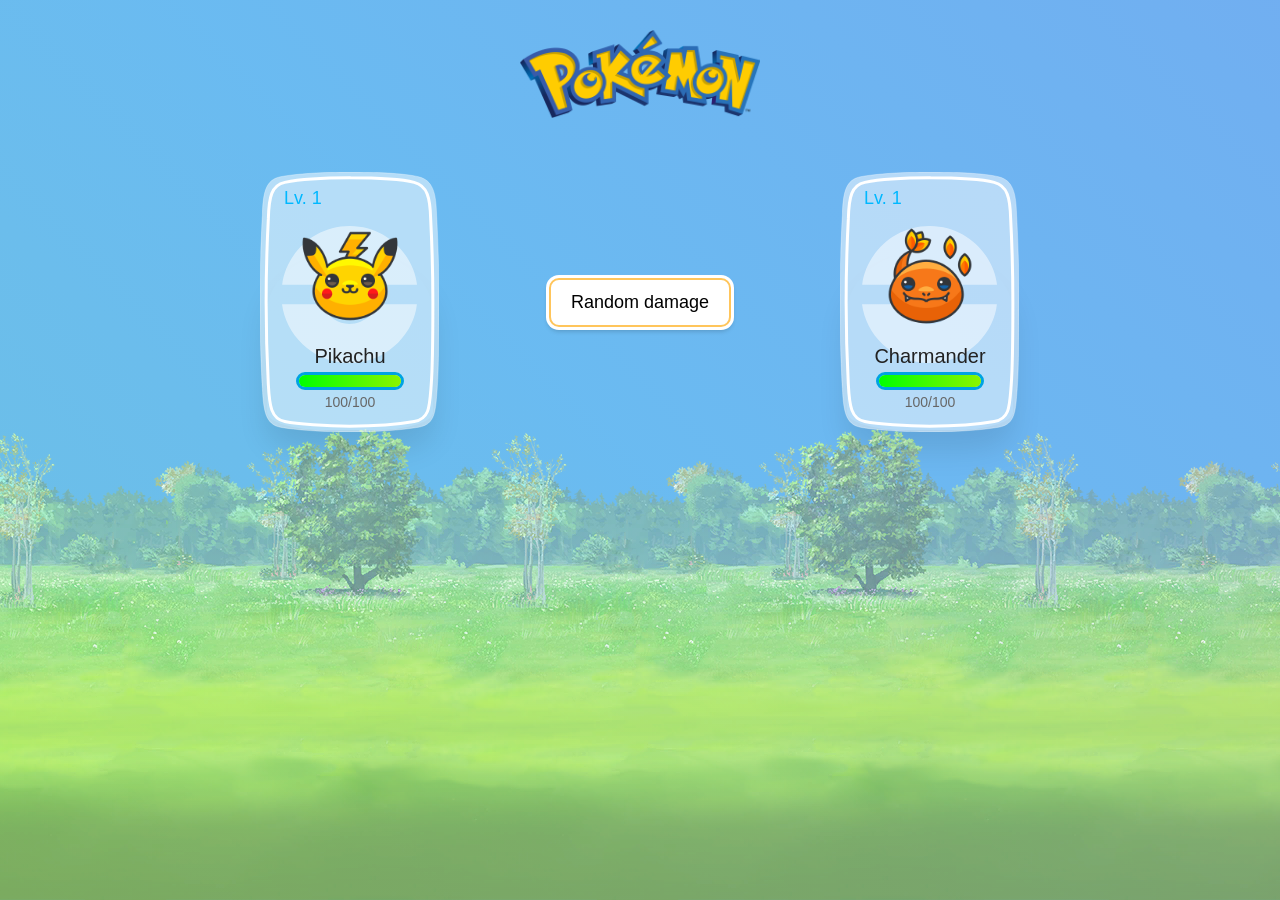
==== index.html @ 36855954 "- added icons" ====
<!DOCTYPE html>
<html lang="en">
<head>
    <meta charset="UTF-8">
    <meta name="viewport"
          content="width=device-width, user-scalable=no, initial-scale=1.0, maximum-scale=1.0, minimum-scale=1.0">
    <meta http-equiv="X-UA-Compatible" content="ie=edge">
    <title>Pokemon Fight</title>
    <link rel="stylesheet" href="style.css">
</head>
<body>
<div class="body">
    <header>
        <img class="logo"
             title="Reset Game"
             src="./assets/Pokemon_logo.png"
             alt="Pokemon">
    </header>
    <div class="playground">

        <div class="pokemon character">
            <span class="lvl">Lv. 1</span>
            <img src="assets/person/pikachu_icon.png" class="sprite">
            <div class="details">
                <h2 class="name" id="name-character">
                    Pikachu
                </h2>
                <div class="hp">
                    <div class="bar">
                        <div class="health" id="progressbar-character" style="width: 100%;"></div>
                    </div>
                    <span class="text" id="health-character">100 / 100</span>
                </div>
            </div>
        </div>

        <div class="control bounce-2">
            <button class="button" id="btn-kick">
                Random damage
            </button>
        </div>

        <div class="none bounce-2" id="kick-bonus">
            <button class="button" id="btn-kick-bonus">
                Bonus strike
            </button>
        </div>

        <div class="pokemon enemy">
            <span class="lvl">Lv. 1</span>
            <img src="assets/person/charmander_icon.png" class="sprite">
            <div class="details">
                <h2 class="name" id="name-enemy">
                    Charmander
                </h2>
                <div class="hp">
                    <div class="bar">
                        <div class="health" id="progressbar-enemy" style="width: 100%;"></div>
                    </div>
                    <span class="text" id="health-enemy">100 / 100</span>
                </div>
            </div>
        </div>

    </div>
</div>
<div class="alert" id="textBox">
    <span id="textFight"></span>
</div>
<div class="catch_screen"></div>

<script src="main.js"></script>
</body>
</html>
---- style.css ----
* {
    box-sizing: border-box;
}

html, body {
    padding: 0;
    margin: 0;
}

body {
    color: black;
    position: relative;
    background: red;
    background: linear-gradient(45deg, #d2ffde, #ceefff, #ded1ff);
    background-size: cover;
    background-repeat: no-repeat;
    padding: 0;
    font-family: "Heebo", sans-serif;
    background: url(./assets/Parkscene_Background.png) center bottom repeat-x, url(./assets/SkyDay.png) center top / cover;
    text-align: center;
    user-select: none;
}

.catch_screen {
    width: 100vw;
    height: 100vh;
    background: linear-gradient(45deg, #d2ffde, #ceefff, #ded1ff);
    position: fixed;
    z-index: 0;
    top: 0;
    bottom: 0;
    left: 0;
    right: 0;
    opacity: .4;
}

.control {
    width: 320px;
    height: 260px;
    position: relative;
    margin: 20px;
    display: flex;
    justify-content: center;
    align-items: center;

}

.none {
	width: 0px;
	visibility: hidden;
}

.alert {
	padding: 0px;
	background-color: #5074ad;
	color: white;
	opacity: 0;
	transition: opacity 0.6s;
	margin-bottom: 15px;
}

.bounce-2 {
    animation-name: bounce-2;
    animation-timing-function: ease;
    animation-duration: 1s;
    animation-iteration-count: infinite;
}

.playground {
    max-width: 1024px;
    display: flex;
    justify-content: center;
    margin: 30px auto;
}

.arrow {
    position: absolute;
    left: 0;
    top: 50%;
    width: 36px;
    height: 36px;
    -webkit-animation: boing 0.8s ease infinite;
    animation: boing 0.8s ease infinite;
    -webkit-transform-origin: right center;
    transform-origin: right center;
    pointer-events: none;
}

.arrow svg {
    position: absolute;
    width: 36px;
    left: 0;
    top: 0;
    -webkit-filter: drop-shadow(0px 2px 3px rgba(0, 0, 0, 0.4));
    filter: drop-shadow(0px 2px 3px rgba(0, 0, 0, 0.4));
    -webkit-animation: smoosh 0.7s ease infinite;
    animation: smoosh 0.7s ease infinite;
}

.pokes {
    display: -webkit-box;
    display: flex;
    -webkit-box-flex: wrap;
    flex: wrap;
    width: 100%;
    -webkit-box-pack: center;
    justify-content: center;
    margin-bottom: 30px;
}

.pokemon {
    text-align: center;
    position: relative;
    width: 180px;
    height: 260px;
    min-width: 150px;
    margin: 20px;
    background-image: url(./assets/card.svg);
    background-repeat: no-repeat;
    background-size: contain;
}

.pokemon::before {
    content: "";
    display: block;
    position: absolute;
    opacity: 0.5;
    transition: all 0.5s ease;
    width: 76%;
    height: 53%;
    left: 12%;
    top: 47%;
    transform: translateY(-50%);
    background-image: url(./assets/pockeball.svg);
    background-repeat: no-repeat;
    background-size: contain;
}
.pokemon * {
    vertical-align: middle;
}
.pokemon .card {
    max-width: 100%;
}
.pokemon label {
    position: absolute;
    left: 10px;
    right: 10px;
    top: 10px;
    bottom: 10px;
    z-index: 1;
    cursor: pointer;
}
.pokemon .radio {
    position: absolute;
    opacity: 0;
}
.pokemon .lvl {
    color: #00b8ff;
    position: absolute;
    left: 24px;
    top: 16px;
    font-weight: 400;
    font-size: 18px;
}
.pokemon .sex {
    position: absolute;
    right: 32px;
    top: 18px;
}
.pokemon .sex .icon {
    width: 18px;
}
.pokemon .sex .icon.female {
    -webkit-transform: rotate(-45deg);
    transform: rotate(-45deg);
}
.pokemon .sprite {
    position: absolute;
    top: 40%;
    left: 50%;
    -webkit-transform: translate(-50%, -50%);
    transform: translate(-50%, -50%);
    max-width: 100px;
}
.pokemon .details {
    position: absolute;
    top: 65%;
    left: 0;
    right: 0;
}
.pokemon .details .name {
    font-size: 20px;
    font-weight: 400;
    color: #222;
    margin: 4px 0;
    display: inline-block;
}
.pokemon .details .hp {
    width: 60%;
    margin: auto;
}
.pokemon .details .hp .text {
    color: #666;
    display: inline-block;
    padding-top: 4px;
    font-size: 14px;
}
.pokemon .details .hp .bar {
    border-radius: 50px;
    background: #073fa7;
    border: 3.5px solid #00a3e2;
    height: 18px;
    overflow: hidden;
}
.pokemon .details .hp .bar .health {
    width: 50%;
    height: 100%;
    background: -webkit-gradient(linear, left top, right top, from(lime), to(#8bf500));
    background: linear-gradient(to right, lime, #8bf500);
}
.pokemon .details .hp .bar .health.low {
    background: -webkit-gradient(linear, left top, right top, from(#ffcc00), to(#f1f500));
    background: linear-gradient(to right, #ffcc00, #f1f500);
}
.pokemon .details .hp .bar .health.critical {
    background: -webkit-gradient(linear, left top, right top, from(#d20000), to(#f51700));
    background: linear-gradient(to right, #d20000, #f51700);
}
.pokemon .pokeball {
    position: absolute;
    fill: white;
    opacity: 0.5;
    -webkit-transition: all 0.5s ease;
    transition: all 0.5s ease;
    width: 76%;
    left: 12%;
    top: 47%;
    -webkit-transform: translateY(-50%);
    transform: translateY(-50%);
}
.pokemon .cell {
    -webkit-transition: all 0.2s ease;
    transition: all 0.2s ease;
}
.pokemon .cell .bg {
    stroke: rgba(255, 255, 255, 0.5);
    fill: rgba(255, 255, 255, 0.5);
    -webkit-transition: all 1.15s ease;
    transition: all 1.15s ease;
}
.pokemon .cell .stroke {
    stroke: white;
    stroke-width: 4px;
}
.pokemon:after {
    content: "";
    display: block;
    position: absolute;
    left: 7px;
    right: 7px;
    bottom: 2px;
    height: 180px;
    border-radius: 100% 100% 70% 70% / 70% 70% 20% 20%;
    background: transparent;
    box-shadow: 0 20px 30px rgba(0, 0, 0, 0.1);
    -webkit-transition: all 0.2s ease;
    transition: all 0.2s ease;
    z-index: -2;
}
.pokemon.selected:after {
    box-shadow: 0 20px 30px rgba(0, 0, 0, 0.5);
}
.pokemon.selected .cell {
    -webkit-filter: drop-shadow(0px 2px 6px white);
    filter: drop-shadow(0px 2px 6px white);
    -webkit-transform: scale(1.02);
    transform: scale(1.02);
}
.pokemon.selected .cell .bg {
    fill: rgba(255, 246, 146, 0.9);
    fill: url(#bg-gradient-selected) !important;
}
.pokemon.selected .pokeball {
    opacity: 0.8;
}
.pokemon.selected .sprite {
    -webkit-animation: bounce 0.8s ease infinite;
    animation: bounce 0.8s ease infinite;
}

.button {
    position: relative;
    background: white;
    border: 2px solid #ffc55b;
    border-radius: 10px;
    min-height: 30px;
    vertical-align: middle;
    padding: 12px 20px;
    outline: none !important;
    cursor: pointer;
    font-size: 18px;
}
.button:after {
    content: "";
    position: absolute;
    left: -5px;
    right: -5px;
    top: -5px;
    bottom: -5px;
    background: white;
    border-radius: 13px;
    z-index: -1;
    box-shadow: 0 3px 5px -2px rgba(0, 0, 0, 0.2);
}
.button:hover {
    background: -webkit-gradient(linear, left top, left bottom, from(#ffd78e), to(#ffc55b));
    background: linear-gradient(to bottom, #ffd78e, #ffc55b);
    border-color: white;
}
.button:hover:after {
    background: -webkit-gradient(linear, left top, left bottom, from(#ffd78e), to(#ffc55b));
    background: linear-gradient(to bottom, #ffd78e, #ffc55b);
    box-shadow: 0 0 5px 2px white, 0 0 15px #ffe9c1, 0 3px 5px -2px rgba(0, 0, 0, 0.2);
}

.candy {
    display: block;
    position: absolute;
    top: 52%;
    left: 55%;
    height: 12px;
    width: 12px;
    -webkit-transform: scale(1);
    transform: scale(1);
    margin: 12px;
}
.candy.mighty {
    -webkit-filter: hue-rotate(300deg) saturate(2.2);
    filter: hue-rotate(300deg) saturate(2.2);
}
.candy.smart {
    -webkit-filter: hue-rotate(200deg) saturate(1) brightness(0.65) contrast(3);
    filter: hue-rotate(200deg) saturate(1) brightness(0.65) contrast(3);
}
.candy.tough {
    -webkit-filter: hue-rotate(170deg) saturate(1) brightness(0.65) contrast(3.1);
    filter: hue-rotate(170deg) saturate(1) brightness(0.65) contrast(3.1);
}
.candy.courage {
    -webkit-filter: hue-rotate(40deg) saturate(1) brightness(0.8) contrast(2);
    filter: hue-rotate(40deg) saturate(1) brightness(0.8) contrast(2);
}
.candy.quick {
    -webkit-filter: hue-rotate(140deg) saturate(1) brightness(0.8) contrast(1.8);
    filter: hue-rotate(140deg) saturate(1) brightness(0.8) contrast(1.8);
}
.candy:after {
    content: "";
    display: block;
    height: 1px;
    width: 1px;
    box-shadow: 0px 5px #000000, 0px 6px #000000, 0px 7px #000000, 1px 8px #000000, 3px 9px #000000, 2px 9px #000000, 4px 10px #000000, 5px 10px #000000, 6px 11px #000000, 7px 11px #000000, 8px 11px #000000, 9px 10px #000000, 10px 9px #000000, 10px 8px #000000, 10px 7px #000000, 10px 6px #000000, 10px 5px #000000, 10px 4px #000000, 10px 3px #000000, 9px 2px #000000, 8px 1px #000000, 7px 1px #000000, 6px 1px #000000, 5px 2px #000000, 4px 2px #000000, 3px 3px #000000, 2px 3px #000000, 1px 4px #000000, 8px 2px #ffffff, 7px 2px #ffffff, 6px 3px #ffffff, 7px 3px #ffffff, 8px 3px #ffffff, 9px 3px #ffffff, 8px 4px #ffffff, 6px 2px #fff69c, 5px 3px #fff69c, 4px 3px #fff69c, 4px 4px #fff69c, 2px 4px #fff69c, 3px 5px #fff69c, 6px 4px #fff69c, 9px 5px #fff69c, 9px 7px #fff69c, 6px 8px #fff69c, 3px 4px #fff6e6, 2px 5px #fff6e6, 3px 6px #fff6e6, 7px 4px #fff6e6, 9px 4px #fff6e6, 7px 8px #fff6e6, 8px 8px #ffffff, 8px 10px #dea410, 7px 10px #dea410, 6px 10px #dea410, 9px 9px #dea410, 8px 9px #dea410, 7px 9px #dea410, 6px 9px #dea410, 5px 9px #dea410, 4px 9px #dea410, 4px 8px #dea410, 3px 8px #dea410, 2px 8px #dea410, 2px 7px #dea410, 1px 7px #dea410, 1px 6px #dea410, 1px 5px #eec529, 2px 6px #eec529, 3px 7px #eec529, 5px 8px #eec529, 9px 8px #eec529, 7px 6px #f6de41, 8px 6px #f6de41, 8px 7px #f6de41, 7px 7px #f6de41, 7px 5px #f6de41, 6px 5px #f6de41, 5px 5px #f6de41, 6px 6px #f6de41, 5px 4px #ffe65a, 4px 5px #ffe65a, 8px 5px #ffe65a, 9px 6px #ffe65a, 4px 6px #ffe65a, 5px 6px #ffe65a, 5px 7px #ffe65a, 6px 7px #ffe65a, 4px 7px #fff69c;
}

.heart {
    width: 18px;
    height: 18px;
    display: block;
    position: absolute;
    top: 54%;
    left: 39%;
    -webkit-animation: float 1s ease infinite;
    animation: float 1s ease infinite;
}
.heart:after {
    content: "";
    width: 1px;
    height: 1px;
    display: block;
    box-shadow: 8px 15px #000000, 9px 15px #000000, 10px 14px #000000, 11px 13px #000000, 12px 12px #000000, 13px 11px #000000, 14px 10px #000000, 15px 9px #000000, 15px 8px #000000, 15px 7px #000000, 15px 6px #000000, 14px 4px #000000, 12px 3px #000000, 11px 3px #000000, 9px 5px #000000, 8px 5px #000000, 7px 14px #000000, 6px 13px #000000, 5px 12px #000000, 4px 11px #000000, 3px 10px #000000, 2px 9px #000000, 2px 8px #000000, 2px 7px #000000, 2px 6px #000000, 3px 4px #000000, 5px 3px #000000, 6px 3px #000000, 8px 14px #a53367, 9px 14px #a53367, 10px 13px #a53367, 11px 12px #a53367, 12px 11px #a53367, 13px 10px #a53367, 14px 9px #a53367, 14px 5px #a53367, 13px 4px #a53367, 3px 5px #a53367, 4px 4px #a53367, 7px 13px #a53367, 6px 12px #a53367, 5px 11px #a53367, 4px 10px #a53367, 3px 9px #a53367, 3px 6px #a53367, 14px 6px #a53367, 10px 4px #a53367, 7px 4px #a53367, 6px 4px #a53367, 11px 4px #a53367, 7px 5px #a53367, 10px 5px #a53367, 8px 6px #a53367, 9px 6px #a53367, 3px 7px #eb86ae, 3px 8px #eb86ae, 5px 4px #eb86ae, 12px 4px #eb86ae, 14px 7px #eb86ae, 14px 8px #eb86ae, 8px 13px #eb86ae, 9px 13px #eb86ae, 7px 12px #eb86ae, 4px 9px #eb86ae, 13px 9px #eb86ae, 12px 10px #eb86ae, 10px 12px #eb86ae, 5px 10px #eb86ae, 4px 5px #eb86ae, 13px 5px #eb86ae, 5px 6px #ffffff, 6px 6px #ffffff, 5px 7px #ffffff, 11px 6px #ffffff, 6px 7px #feccf1, 5px 8px #feccf1, 4px 6px #feccf1, 5px 5px #feccf1, 11px 7px #feccf1, 9px 8px #ffc6f8, 8px 8px #ffc6f8, 8px 9px #ffc6f8, 9px 9px #ffc6f8, 7px 9px #f2d2f9, 6px 8px #f2d2f9, 7px 8px #f2d2f9, 13px 8px #ffa5da, 12px 9px #ffa5da, 11px 10px #ffa5da, 11px 11px #ffa5da, 10px 11px #ffa5da, 9px 12px #ffa5da, 8px 12px #ffa5da, 13px 7px #ffa5da, 13px 6px #ffa5da, 12px 5px #ffa5da, 4px 7px #ffa5da, 4px 8px #ffa5da, 5px 9px #ffa5da, 6px 10px #ffa5da, 6px 11px #ffa5da, 7px 11px #ffa5da, 12px 7px #ffd2f2, 12px 8px #ffd2f2, 11px 9px #ffd2f2, 10px 10px #ffd2f2, 9px 11px #ffd2f2, 8px 11px #ffd2f2, 6px 9px #ffd2f2, 7px 10px #ffd2f2, 8px 10px #ffd2f2, 9px 10px #ffd2f2, 10px 9px #ffd2f2, 11px 8px #ffd2f2, 10px 8px #ffd2f2, 10px 7px #ffd2f2, 12px 6px #ffc6f8, 7px 7px #ffc6f8, 8px 7px #ff87c2, 9px 7px #ff87c2, 10px 6px #ff87c2, 11px 5px #ff87c2, 7px 6px #ff87c2, 6px 5px #ff87c2, 2px 4px #f2d2f9, 3px 3px #f2d2f9, 5px 2px #f2d2f9, 6px 2px #f2d2f9, 11px 2px #f2d2f9, 12px 2px #f2d2f9, 14px 3px #f2d2f9, 15px 4px #f2d2f9, 2px 10px #eb86ae, 3px 11px #eb86ae, 4px 12px #eb86ae, 5px 13px #eb86ae, 6px 14px #eb86ae, 11px 14px #eb86ae, 12px 13px #eb86ae, 13px 12px #eb86ae, 14px 11px #eb86ae, 15px 10px #eb86ae, 16px 7px #eb86ae, 16px 8px #eb86ae, 15px 5px #eb86ae, 13px 3px #eb86ae, 10px 3px #eb86ae, 9px 4px #eb86ae, 7px 3px #eb86ae, 8px 4px #eb86ae, 4px 3px #eb86ae, 2px 5px #eb86ae, 1px 7px #eb86ae, 1px 8px #eb86ae, 1px 6px #f2d2f9, 1px 9px #f2d2f9, 6px 15px #f2d2f9, 5px 14px #f2d2f9, 4px 13px #f2d2f9, 3px 12px #f2d2f9, 2px 11px #f2d2f9, 4px 2px #f2d2f9, 8px 3px #f2d2f9, 9px 3px #f2d2f9, 13px 2px #f2d2f9, 11px 15px #f2d2f9, 12px 14px #f2d2f9, 13px 13px #f2d2f9, 14px 12px #f2d2f9, 15px 11px #f2d2f9, 16px 9px #f2d2f9, 16px 6px #f2d2f9, 1px 10px #ffc6f8, 16px 10px #ffc6f8, 16px 5px #ffc6f8, 1px 5px #ffc6f8, 7px 2px #ffc6f8, 10px 2px #ffc6f8, 7px 15px #a53367, 10px 15px #a53367, 7px 16px #f2d2f9, 10px 16px #f2d2f9, 8px 16px #ffa5da, 9px 16px #ffa5da;
}

@-webkit-keyframes boing {
    0%,
    100% {
        -webkit-transform: translateY(-50%) translateX(-90%) scaleX(1) scaleY(1);
        transform: translateY(-50%) translateX(-90%) scaleX(1) scaleY(1);
    }
    50% {
        -webkit-transform: translateY(-50%) translateX(-60%) scaleX(0.95) scaleY(1.1);
        transform: translateY(-50%) translateX(-60%) scaleX(0.95) scaleY(1.1);
    }
}

@keyframes boing {
    0%,
    100% {
        -webkit-transform: translateY(-50%) translateX(-90%) scaleX(1) scaleY(1);
        transform: translateY(-50%) translateX(-90%) scaleX(1) scaleY(1);
    }
    50% {
        -webkit-transform: translateY(-50%) translateX(-60%) scaleX(0.95) scaleY(1.1);
        transform: translateY(-50%) translateX(-60%) scaleX(0.95) scaleY(1.1);
    }
}
@-webkit-keyframes bounce {
    0%,
    100% {
        -webkit-transform: translateY(-50%) translateX(-50%) scaleX(1) scaleY(1);
        transform: translateY(-50%) translateX(-50%) scaleX(1) scaleY(1);
    }
    50% {
        -webkit-transform: translateY(-60%) translateX(-50%) scaleX(0.95) scaleY(1.03);
        transform: translateY(-60%) translateX(-50%) scaleX(0.95) scaleY(1.03);
    }
}
@keyframes bounce {
    0%,
    100% {
        -webkit-transform: translateY(-50%) translateX(-50%) scaleX(1) scaleY(1);
        transform: translateY(-50%) translateX(-50%) scaleX(1) scaleY(1);
    }
    50% {
        -webkit-transform: translateY(-60%) translateX(-50%) scaleX(0.95) scaleY(1.03);
        transform: translateY(-60%) translateX(-50%) scaleX(0.95) scaleY(1.03);
    }
}
@keyframes bounce-2 {
    0%   { transform: translateY(0); }
    50%  { transform: translateY(-15px); }
    100% { transform: translateY(0); }
}
@-webkit-keyframes float {
    0%,
    100% {
        -webkit-transform: translateY(-50%) translateX(-50%);
        transform: translateY(-50%) translateX(-50%);
    }
    50% {
        -webkit-transform: translateY(-57%) translateX(-50%);
        transform: translateY(-57%) translateX(-50%);
    }
}
@keyframes float {
    0%,
    100% {
        -webkit-transform: translateY(-50%) translateX(-50%);
        transform: translateY(-50%) translateX(-50%);
    }
    50% {
        -webkit-transform: translateY(-57%) translateX(-50%);
        transform: translateY(-57%) translateX(-50%);
    }
}
body,
html {
    min-height: 100%;
    text-align: center;
}

h1 {
    display: inline-block;
    font-size: 60px;
    margin: 10px;
    color: #805cff;
    font-weight: 900;
}

.logo {
    max-width: 240px;
    margin: 30px 20px 0;
}

.body {
    position: relative;
    z-index: 1;
}


.wrap {
    display: flex;
    margin: 0 auto;
    justify-content: center;
}

.row {
    margin-bottom: 12px;
}
.column {
    display: flex;
}
.action {
    display: flex;
    flex-direction: column;
    justify-content: center;
    padding: 0 24px;
}

.action label {
    padding: 6px 0;
}
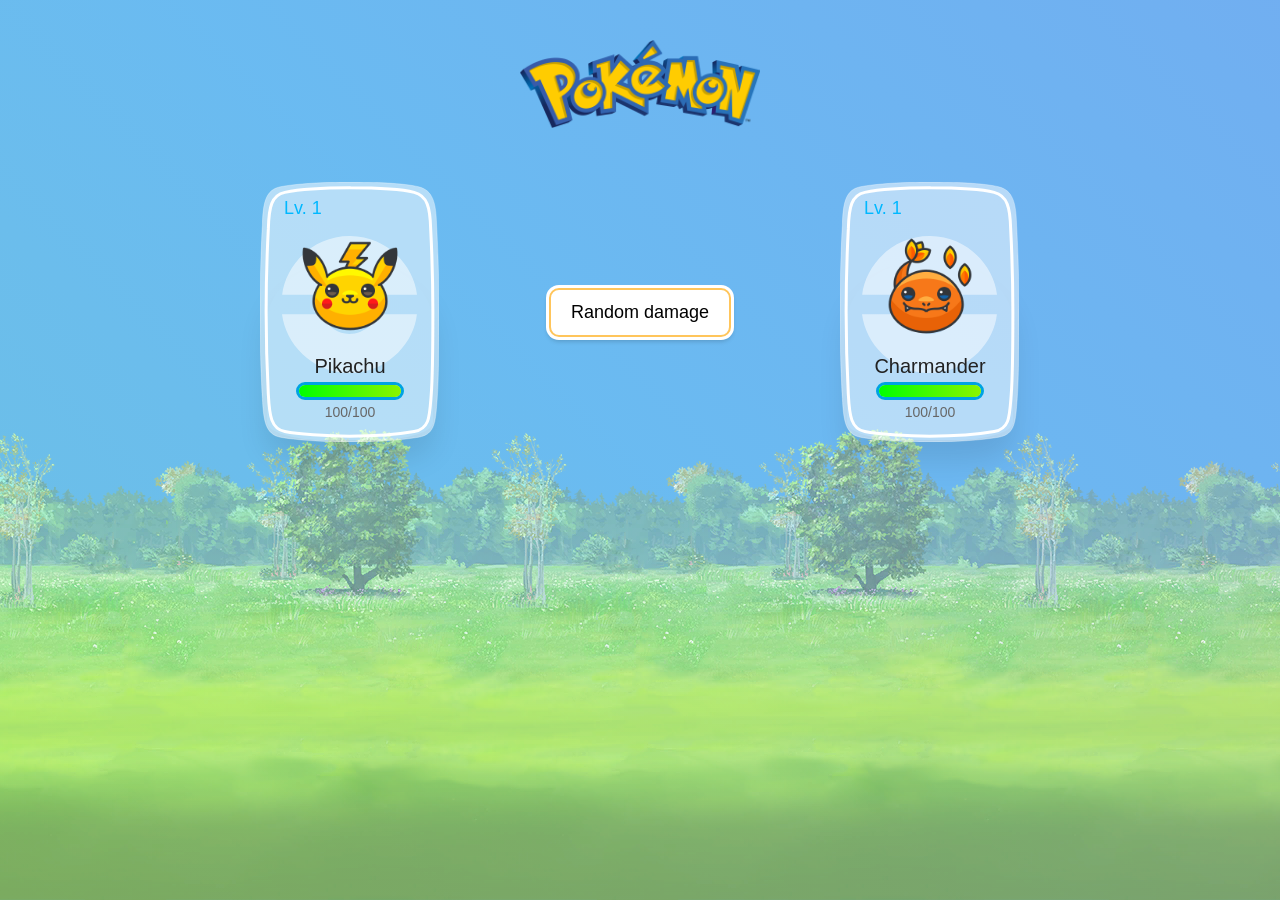
==== commit 507691e4: "add -storm effect -sounds -alertBox" ====
--- a/index.html
+++ b/index.html
@@ -11,6 +11,9 @@
 <body>
 <div class="body">
     <header>
+        <div id="pickachu_winning">
+            <canvas id="canvas"></canvas>
+        </div>
         <img class="logo"
              title="Reset Game"
              src="./assets/Pokemon_logo.png"
@@ -33,7 +36,6 @@
                 </div>
             </div>
         </div>
-
         <div class="control bounce-2">
             <button class="button" id="btn-kick">
                 Random damage
@@ -64,11 +66,30 @@
 
     </div>
 </div>
+
+<!-- The Modal -->
+<div id="myModal" class="modal">
+
+  <!-- Modal content -->
+  <div class="modal-content">
+    <div class="modal-body">
+      <p id="modal-text">Some text in the Modal Body</p>
+    </div>
+    <div class="modal-footer">
+      <h3>OLOLO</h3>
+    </div>
+  </div>
+
+</div>
+
 <div class="alert" id="textBox">
     <span id="textFight"></span>
 </div>
+
 <div class="catch_screen"></div>
 
+<script src="https://cdnjs.cloudflare.com/ajax/libs/jquery/2.1.3/jquery.min.js"></script>
 <script src="main.js"></script>
+<script src="canvas.js"></script>
 </body>
 </html>
--- a/style.css
+++ b/style.css
@@ -19,6 +19,84 @@
     background: url(./assets/Parkscene_Background.png) center bottom repeat-x, url(./assets/SkyDay.png) center top / cover;
     text-align: center;
     user-select: none;
+}
+
+/* The Modal (background) */
+.modal {
+  display: none; /* Hidden by default */
+  position: fixed; /* Stay in place */
+  z-index: 1; /* Sit on top */
+  left: 0;
+  top: 0;
+  width: 100%; /* Full width */
+  height: 100%; /* Full height */
+  overflow: auto; /* Enable scroll if needed */
+  background-color: rgb(0,0,0); /* Fallback color */
+  background-color: rgba(0,0,0,0.4); /* Black w/ opacity */
+  -webkit-animation-name: fadeIn; /* Fade in the background */
+  -webkit-animation-duration: 0.4s;
+  animation-name: fadeIn;
+  animation-duration: 0.4s
+}
+
+/* Modal Content */
+.modal-content {
+  position: fixed;
+  bottom: 0;
+  background-color: #fefefe;
+  width: 100%;
+  -webkit-animation-name: slideIn;
+  -webkit-animation-duration: 0.4s;
+  animation-name: slideIn;
+  animation-duration: 0.4s
+}
+
+.modal-body {padding: 2px 16px;}
+
+.modal-footer {
+  padding: 2px 16px;
+  background-color: #5cb85c;
+  color: white;
+}
+
+/* Add Animation */
+@-webkit-keyframes slideIn {
+  from {bottom: -300px; opacity: 0} 
+  to {bottom: 0; opacity: 1}
+}
+
+@keyframes slideIn {
+  from {bottom: -300px; opacity: 0}
+  to {bottom: 0; opacity: 1}
+}
+
+@-webkit-keyframes fadeIn {
+  from {opacity: 0} 
+  to {opacity: 1}
+}
+
+@keyframes fadeIn {
+  from {opacity: 0} 
+  to {opacity: 1}
+}
+
+#modal-text{
+    
+}
+
+#pickachu_winning {
+    position: relative;
+    z-index: 0; 
+    width: 10px;
+    height: 10px;
+}
+
+canvas {
+    position: relative;
+    display: block;
+    height: max-content;
+    width: max-content;
+    visibility: hidden;
 }
 
 .catch_screen {
@@ -51,6 +129,8 @@
 }
 
 .alert {
+    font-family: "Heebo", sans-serif;
+    font-size: 22px;
 	padding: 0px;
 	background-color: #5074ad;
 	color: white;
@@ -427,7 +507,7 @@
 }
 @keyframes bounce-2 {
     0%   { transform: translateY(0); }
-    50%  { transform: translateY(-15px); }
+    50%  { transform: translateY(-5px); }
     100% { transform: translateY(0); }
 }
 @-webkit-keyframes float {
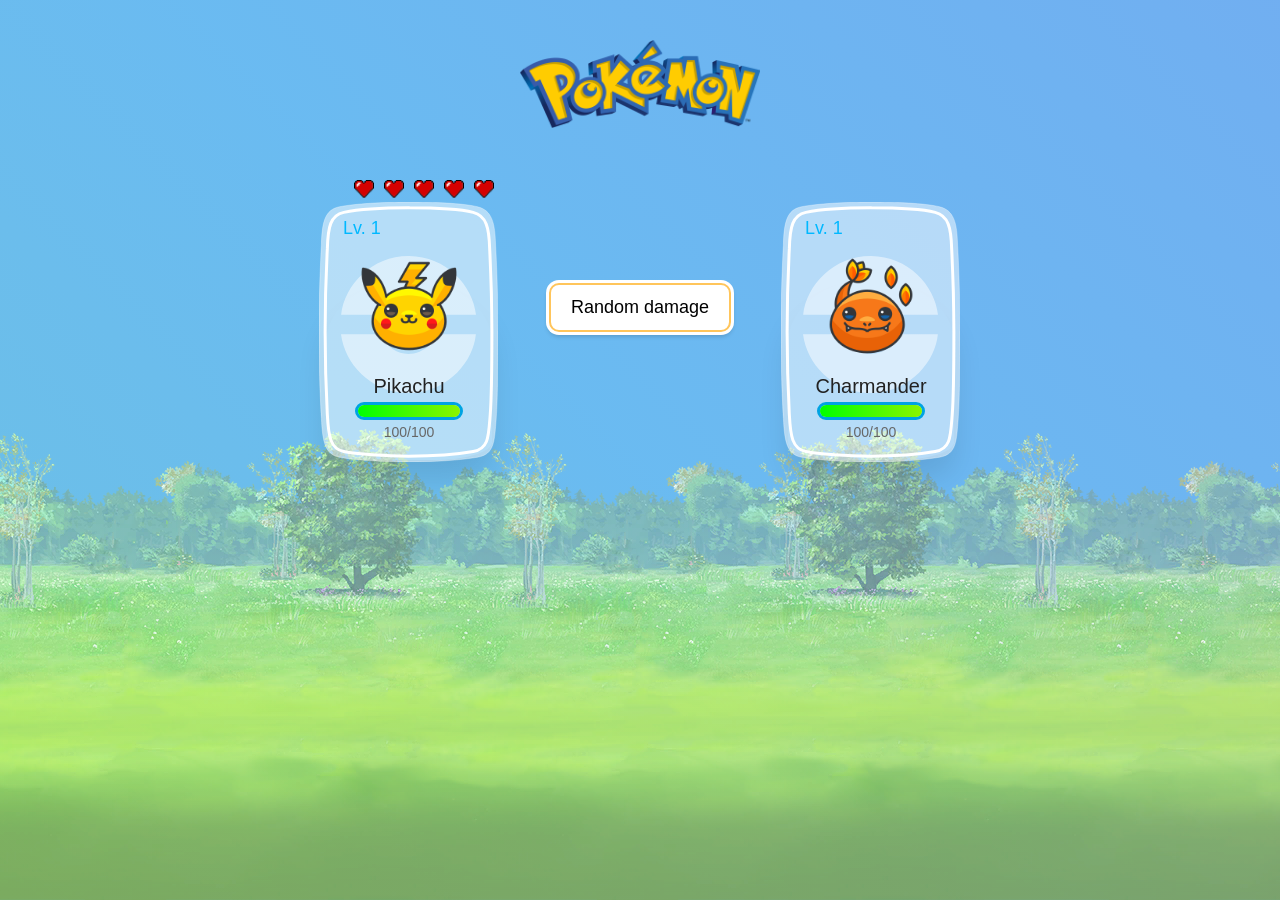
==== commit dc71f9cd: "- add hearts" ====
--- a/index.html
+++ b/index.html
@@ -20,8 +20,14 @@
              alt="Pokemon">
     </header>
     <div class="playground">
-
         <div class="pokemon character">
+            <p class="heartLine">
+                <img src="assets/heart.png" class="heart">
+                <img src="assets/heart.png" class="heart">
+                <img src="assets/heart.png" class="heart">
+                <img src="assets/heart.png" class="heart">
+                <img src="assets/heart.png" class="heart">
+            </p>
             <span class="lvl">Lv. 1</span>
             <img src="assets/person/pikachu_icon.png" class="sprite">
             <div class="details">
@@ -36,6 +42,8 @@
                 </div>
             </div>
         </div>
+
+        <div class="wrap">
         <div class="control bounce-2">
             <button class="button" id="btn-kick">
                 Random damage
@@ -46,6 +54,7 @@
             <button class="button" id="btn-kick-bonus">
                 Bonus strike
             </button>
+        </div>
         </div>
 
         <div class="pokemon enemy">
--- a/style.css
+++ b/style.css
@@ -80,10 +80,6 @@
   to {opacity: 1}
 }
 
-#modal-text{
-    
-}
-
 #pickachu_winning {
     position: relative;
     z-index: 0; 
@@ -113,18 +109,14 @@
 }
 
 .control {
-    width: 320px;
-    height: 260px;
-    position: relative;
-    margin: 20px;
+    position: relative;
+    margin: 30px;
     display: flex;
     justify-content: center;
     align-items: center;
-
 }
 
 .none {
-	width: 0px;
 	visibility: hidden;
 }
 
@@ -443,14 +435,12 @@
 }
 
 .heart {
-    width: 18px;
+    width: 20px;
     height: 18px;
-    display: block;
-    position: absolute;
-    top: 54%;
-    left: 39%;
-    -webkit-animation: float 1s ease infinite;
-    animation: float 1s ease infinite;
+    animation-name: boing;
+    animation-timing-function: ease;
+    animation-duration: 1.5s;
+    animation-iteration-count: infinite;
 }
 .heart:after {
     content: "";
@@ -460,6 +450,13 @@
     box-shadow: 8px 15px #000000, 9px 15px #000000, 10px 14px #000000, 11px 13px #000000, 12px 12px #000000, 13px 11px #000000, 14px 10px #000000, 15px 9px #000000, 15px 8px #000000, 15px 7px #000000, 15px 6px #000000, 14px 4px #000000, 12px 3px #000000, 11px 3px #000000, 9px 5px #000000, 8px 5px #000000, 7px 14px #000000, 6px 13px #000000, 5px 12px #000000, 4px 11px #000000, 3px 10px #000000, 2px 9px #000000, 2px 8px #000000, 2px 7px #000000, 2px 6px #000000, 3px 4px #000000, 5px 3px #000000, 6px 3px #000000, 8px 14px #a53367, 9px 14px #a53367, 10px 13px #a53367, 11px 12px #a53367, 12px 11px #a53367, 13px 10px #a53367, 14px 9px #a53367, 14px 5px #a53367, 13px 4px #a53367, 3px 5px #a53367, 4px 4px #a53367, 7px 13px #a53367, 6px 12px #a53367, 5px 11px #a53367, 4px 10px #a53367, 3px 9px #a53367, 3px 6px #a53367, 14px 6px #a53367, 10px 4px #a53367, 7px 4px #a53367, 6px 4px #a53367, 11px 4px #a53367, 7px 5px #a53367, 10px 5px #a53367, 8px 6px #a53367, 9px 6px #a53367, 3px 7px #eb86ae, 3px 8px #eb86ae, 5px 4px #eb86ae, 12px 4px #eb86ae, 14px 7px #eb86ae, 14px 8px #eb86ae, 8px 13px #eb86ae, 9px 13px #eb86ae, 7px 12px #eb86ae, 4px 9px #eb86ae, 13px 9px #eb86ae, 12px 10px #eb86ae, 10px 12px #eb86ae, 5px 10px #eb86ae, 4px 5px #eb86ae, 13px 5px #eb86ae, 5px 6px #ffffff, 6px 6px #ffffff, 5px 7px #ffffff, 11px 6px #ffffff, 6px 7px #feccf1, 5px 8px #feccf1, 4px 6px #feccf1, 5px 5px #feccf1, 11px 7px #feccf1, 9px 8px #ffc6f8, 8px 8px #ffc6f8, 8px 9px #ffc6f8, 9px 9px #ffc6f8, 7px 9px #f2d2f9, 6px 8px #f2d2f9, 7px 8px #f2d2f9, 13px 8px #ffa5da, 12px 9px #ffa5da, 11px 10px #ffa5da, 11px 11px #ffa5da, 10px 11px #ffa5da, 9px 12px #ffa5da, 8px 12px #ffa5da, 13px 7px #ffa5da, 13px 6px #ffa5da, 12px 5px #ffa5da, 4px 7px #ffa5da, 4px 8px #ffa5da, 5px 9px #ffa5da, 6px 10px #ffa5da, 6px 11px #ffa5da, 7px 11px #ffa5da, 12px 7px #ffd2f2, 12px 8px #ffd2f2, 11px 9px #ffd2f2, 10px 10px #ffd2f2, 9px 11px #ffd2f2, 8px 11px #ffd2f2, 6px 9px #ffd2f2, 7px 10px #ffd2f2, 8px 10px #ffd2f2, 9px 10px #ffd2f2, 10px 9px #ffd2f2, 11px 8px #ffd2f2, 10px 8px #ffd2f2, 10px 7px #ffd2f2, 12px 6px #ffc6f8, 7px 7px #ffc6f8, 8px 7px #ff87c2, 9px 7px #ff87c2, 10px 6px #ff87c2, 11px 5px #ff87c2, 7px 6px #ff87c2, 6px 5px #ff87c2, 2px 4px #f2d2f9, 3px 3px #f2d2f9, 5px 2px #f2d2f9, 6px 2px #f2d2f9, 11px 2px #f2d2f9, 12px 2px #f2d2f9, 14px 3px #f2d2f9, 15px 4px #f2d2f9, 2px 10px #eb86ae, 3px 11px #eb86ae, 4px 12px #eb86ae, 5px 13px #eb86ae, 6px 14px #eb86ae, 11px 14px #eb86ae, 12px 13px #eb86ae, 13px 12px #eb86ae, 14px 11px #eb86ae, 15px 10px #eb86ae, 16px 7px #eb86ae, 16px 8px #eb86ae, 15px 5px #eb86ae, 13px 3px #eb86ae, 10px 3px #eb86ae, 9px 4px #eb86ae, 7px 3px #eb86ae, 8px 4px #eb86ae, 4px 3px #eb86ae, 2px 5px #eb86ae, 1px 7px #eb86ae, 1px 8px #eb86ae, 1px 6px #f2d2f9, 1px 9px #f2d2f9, 6px 15px #f2d2f9, 5px 14px #f2d2f9, 4px 13px #f2d2f9, 3px 12px #f2d2f9, 2px 11px #f2d2f9, 4px 2px #f2d2f9, 8px 3px #f2d2f9, 9px 3px #f2d2f9, 13px 2px #f2d2f9, 11px 15px #f2d2f9, 12px 14px #f2d2f9, 13px 13px #f2d2f9, 14px 12px #f2d2f9, 15px 11px #f2d2f9, 16px 9px #f2d2f9, 16px 6px #f2d2f9, 1px 10px #ffc6f8, 16px 10px #ffc6f8, 16px 5px #ffc6f8, 1px 5px #ffc6f8, 7px 2px #ffc6f8, 10px 2px #ffc6f8, 7px 15px #a53367, 10px 15px #a53367, 7px 16px #f2d2f9, 10px 16px #f2d2f9, 8px 16px #ffa5da, 9px 16px #ffa5da;
 }
 
+.heartLine{
+    display: flex;
+    justify-content: space-around;
+    margin-top: -22px;
+    padding-left: 30px;
+}
+
 @-webkit-keyframes boing {
     0%,
     100% {
@@ -483,33 +480,13 @@
         transform: translateY(-50%) translateX(-60%) scaleX(0.95) scaleY(1.1);
     }
 }
-@-webkit-keyframes bounce {
-    0%,
-    100% {
-        -webkit-transform: translateY(-50%) translateX(-50%) scaleX(1) scaleY(1);
-        transform: translateY(-50%) translateX(-50%) scaleX(1) scaleY(1);
-    }
-    50% {
-        -webkit-transform: translateY(-60%) translateX(-50%) scaleX(0.95) scaleY(1.03);
-        transform: translateY(-60%) translateX(-50%) scaleX(0.95) scaleY(1.03);
-    }
-}
-@keyframes bounce {
-    0%,
-    100% {
-        -webkit-transform: translateY(-50%) translateX(-50%) scaleX(1) scaleY(1);
-        transform: translateY(-50%) translateX(-50%) scaleX(1) scaleY(1);
-    }
-    50% {
-        -webkit-transform: translateY(-60%) translateX(-50%) scaleX(0.95) scaleY(1.03);
-        transform: translateY(-60%) translateX(-50%) scaleX(0.95) scaleY(1.03);
-    }
-}
+
 @keyframes bounce-2 {
     0%   { transform: translateY(0); }
     50%  { transform: translateY(-5px); }
     100% { transform: translateY(0); }
 }
+
 @-webkit-keyframes float {
     0%,
     100% {
@@ -548,7 +525,7 @@
 
 .logo {
     max-width: 240px;
-    margin: 30px 20px 0;
+    margin: 30px 20px 20px;
 }
 
 .body {
@@ -559,8 +536,9 @@
 
 .wrap {
     display: flex;
-    margin: 0 auto;
     justify-content: center;
+    align-items: center;
+    flex-direction: column;
 }
 
 .row {
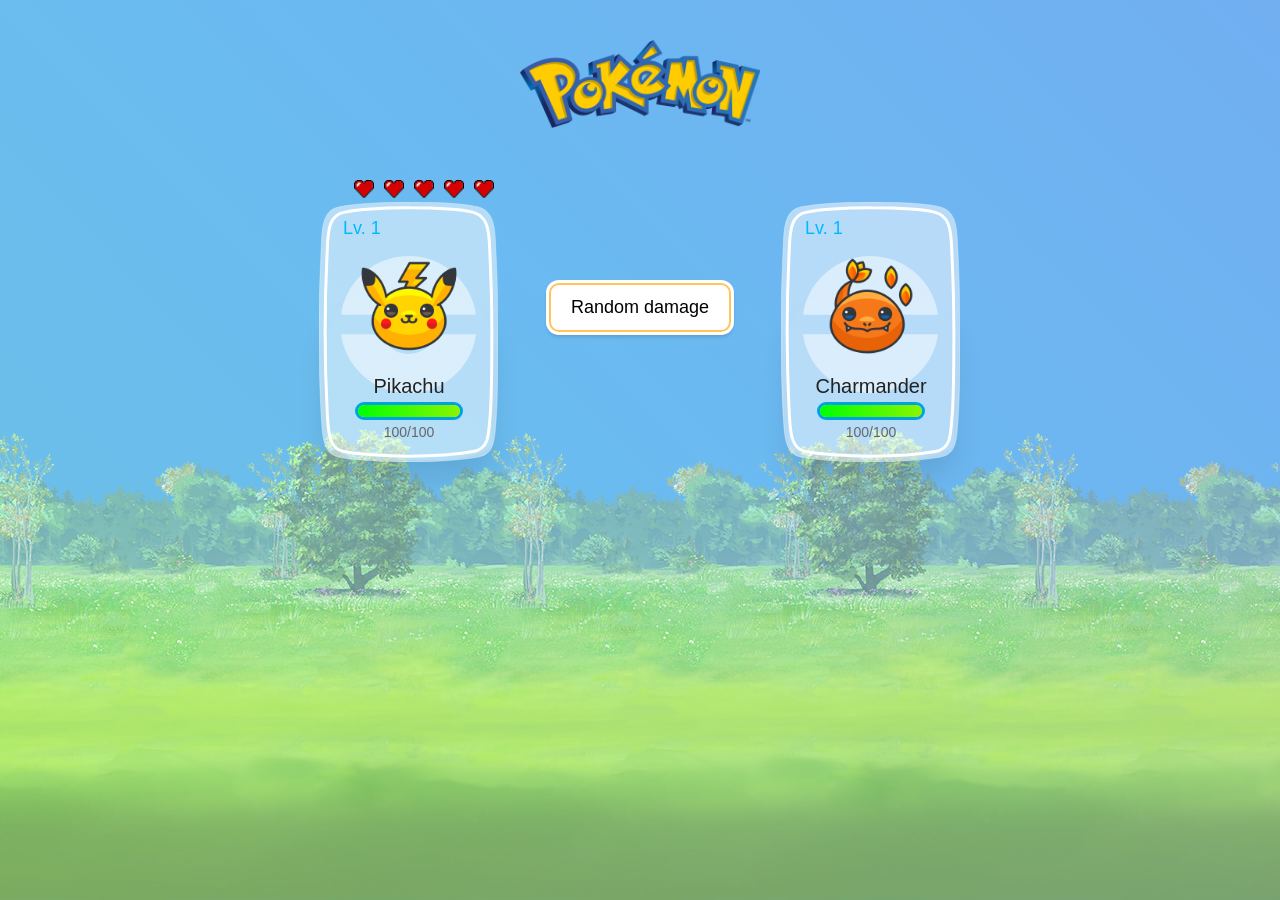
==== commit 4e6ecaab: "- added death and replay functions now emenies changed after user's victory" ====
--- a/index.html
+++ b/index.html
@@ -21,13 +21,7 @@
     </header>
     <div class="playground">
         <div class="pokemon character">
-            <p class="heartLine">
-                <img src="assets/heart.png" class="heart">
-                <img src="assets/heart.png" class="heart">
-                <img src="assets/heart.png" class="heart">
-                <img src="assets/heart.png" class="heart">
-                <img src="assets/heart.png" class="heart">
-            </p>
+            <p class="heartLine"></p>
             <span class="lvl">Lv. 1</span>
             <img src="assets/person/pikachu_icon.png" class="sprite">
             <div class="details">
--- a/style.css
+++ b/style.css
@@ -51,7 +51,9 @@
   animation-duration: 0.4s
 }
 
-.modal-body {padding: 2px 16px;}
+.modal-body {
+    padding: 2px 16px;
+}
 
 .modal-footer {
   padding: 2px 16px;
@@ -509,6 +511,7 @@
         transform: translateY(-57%) translateX(-50%);
     }
 }
+
 body,
 html {
     min-height: 100%;
@@ -533,7 +536,6 @@
     z-index: 1;
 }
 
-
 .wrap {
     display: flex;
     justify-content: center;
@@ -556,4 +558,4 @@
 
 .action label {
     padding: 6px 0;
-}
+}
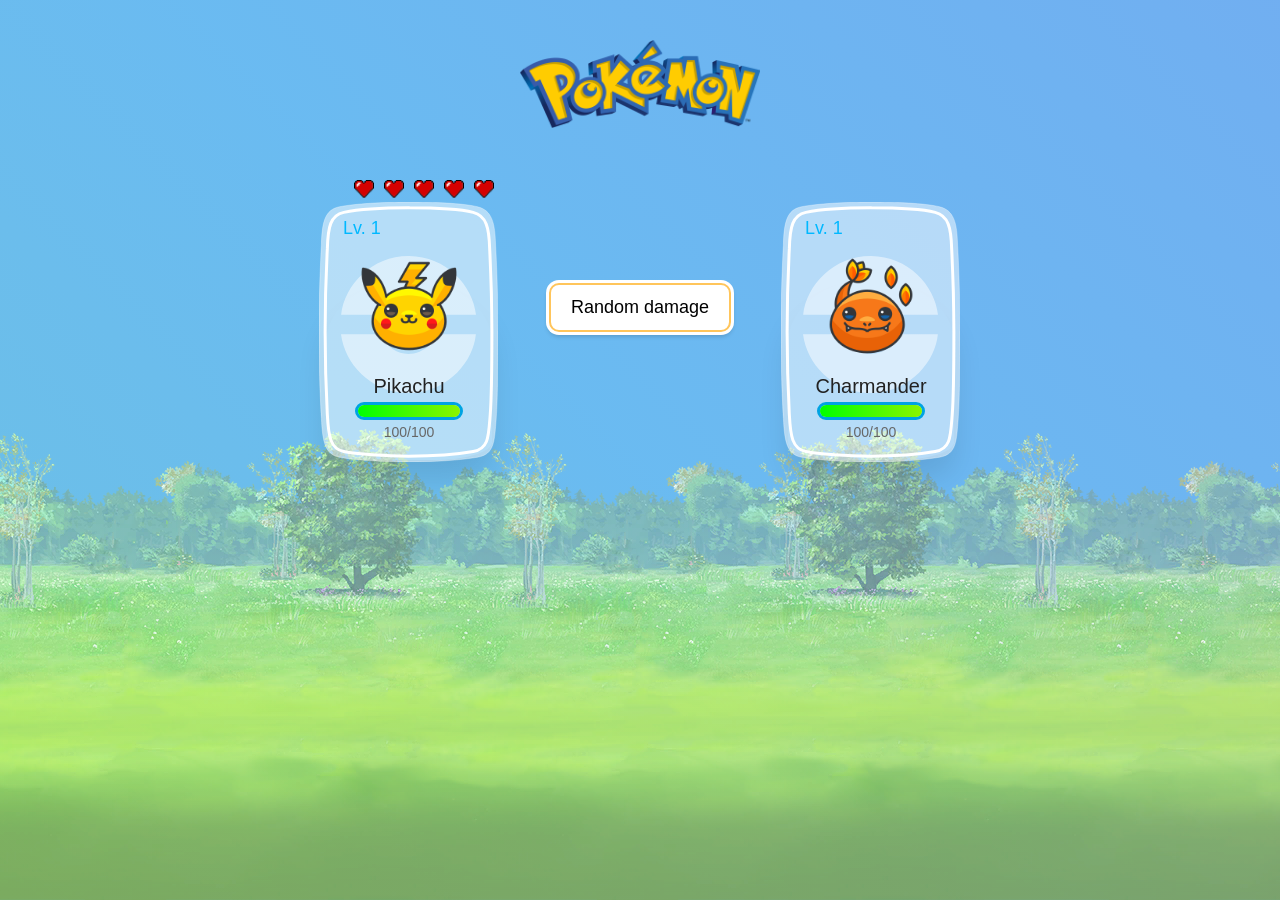
==== commit 36986b7a: "- added dynamicalbackground" ====
--- a/index.html
+++ b/index.html
@@ -91,6 +91,8 @@
 
 <div class="catch_screen"></div>
 
+
+
 <script src="https://cdnjs.cloudflare.com/ajax/libs/jquery/2.1.3/jquery.min.js"></script>
 <script src="main.js"></script>
 <script src="canvas.js"></script>
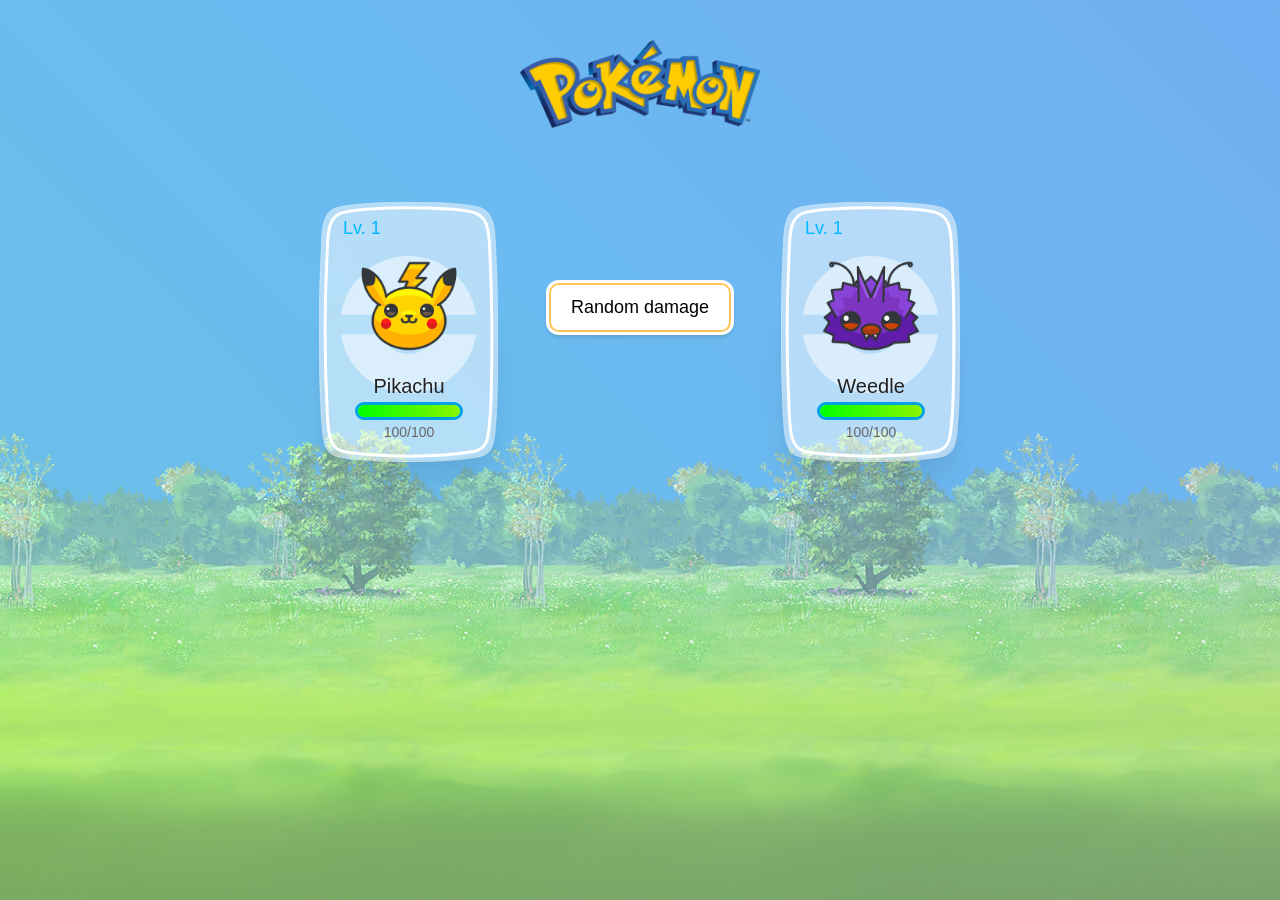
==== commit 681069cd: "Update" ====
--- a/index.html
+++ b/index.html
@@ -76,10 +76,10 @@
   <!-- Modal content -->
   <div class="modal-content">
     <div class="modal-body">
-      <p id="modal-text">Some text in the Modal Body</p>
+      <p id="modal-text"></p>
     </div>
     <div class="modal-footer">
-      <h3>OLOLO</h3>
+      <h3>ฅ(•ㅅ•❀) ฅ</h3>
     </div>
   </div>
 
@@ -91,9 +91,7 @@
 
 <div class="catch_screen"></div>
 
-
-
-<script src="https://cdnjs.cloudflare.com/ajax/libs/jquery/2.1.3/jquery.min.js"></script>
+<script src="jQuery.min.js"></script>
 <script src="main.js"></script>
 <script src="canvas.js"></script>
 </body>
